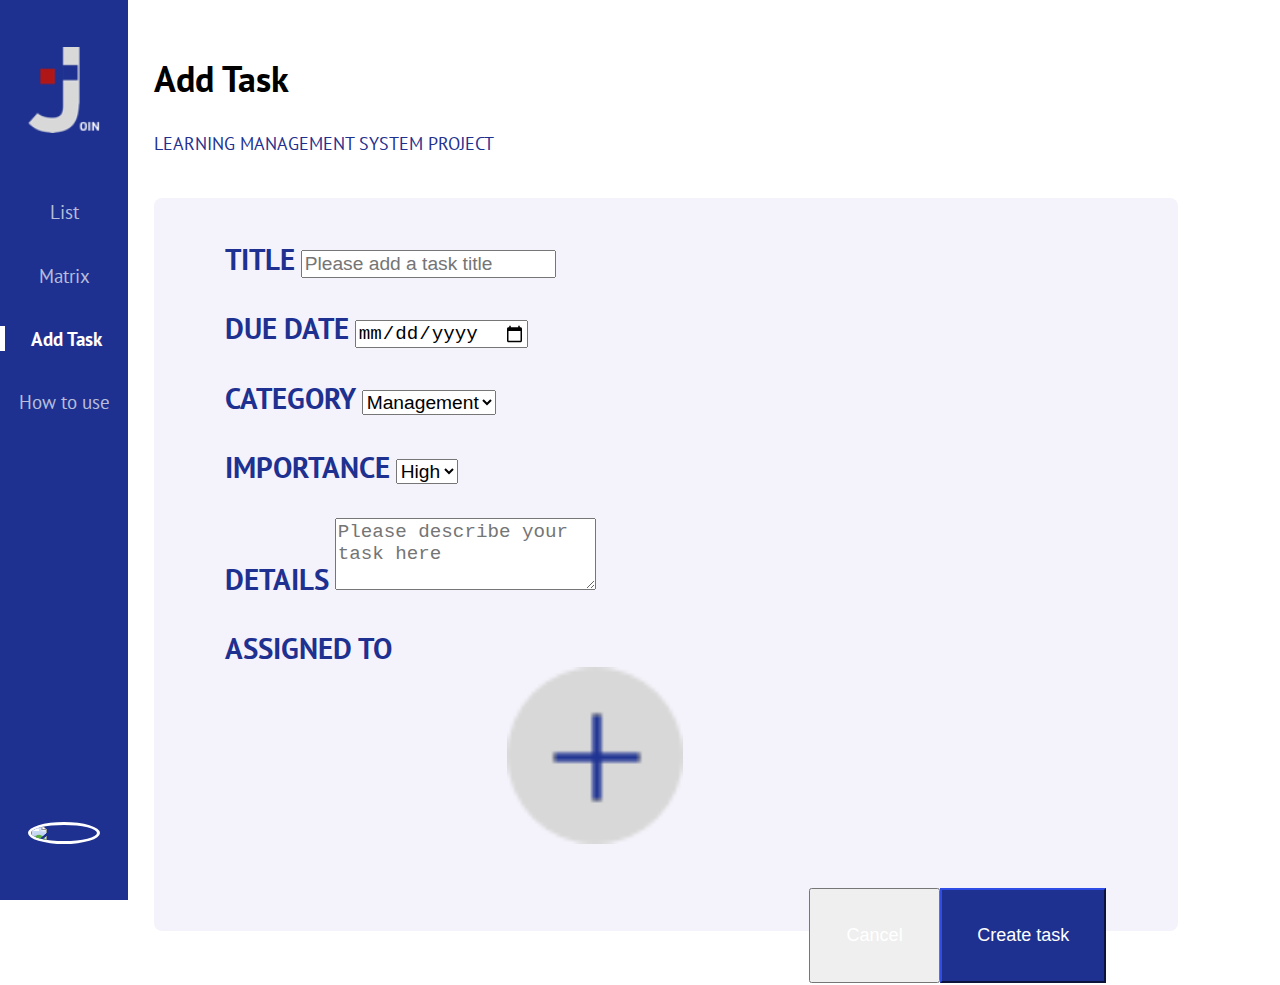
==== add-task.html @ 43fe86b1 "Auto-scroll to matrix-boxes (portrait-view) and sign-out-button for overlay-menu" ====
<!DOCTYPE html>
<html lang="en">

<head>
    <meta charset="UTF-8">
    <meta name="viewport" content="width=device-width, initial-scale=1.0">
    <title>JOIN - Add task</title>
    <link rel="icon" href="img/logo.png">
    <link rel="stylesheet" href="https://stackpath.bootstrapcdn.com/bootstrap/4.5.0/css/bootstrap.min.css"
        integrity="sha384-9aIt2nRpC12Uk9gS9baDl411NQApFmC26EwAOH8WgZl5MYYxFfc+NcPb1dKGj7Sk" crossorigin="anonymous">
    <link rel="stylesheet" href="style.css">
    <link href="https://fonts.googleapis.com/css2?family=PT+Sans&display=swap" rel="stylesheet">
    <script src="script.js"></script>
</head>

<body onload="loadAllTasks()">
    <div class="side-bar">
        <img src="img/logo.png">
        <div class="align-center menu-desktop">
            <a href="index.html">
                <p>List</p>
            </a>
            <a href="matrix.html">
                <p>Matrix</p>
            </a>
            <p class="page-selected">Add Task</p>
            <a href="help.html">
                <p>How to use</p>
            </a>
        </div>
        <div class="mobile-pics">
            <img class="menu-mobile" src="./img/3bars.png" onclick="showMenu()">
            <img src="img/profile1.jpg" class="profile-pic">
        </div>
    </div>

    <div id="menu-overlay" class="menu-overlay">
        <a href="index.html">
            <p>List</p>
        </a>
        <a href="matrix.html">
            <p>Matrix</p>
        </a>
        <p class="page-selected">Add Task</p>
        <a href="help.html">
            <p>How to use</p>
        </a>
        <button onclick="closeMenu()" class="btn btn-secondary menu-close-btn">Close</button>
        <div class="current-user">
            <h4>Your account</h4>
            <div class="user-details">
                <p>Darrin S. Jones <br>
                    <a>darrin@gmail.com</a>
                </p>
                <img src="img/profile1.jpg" class="profile-pic">
            </div>
            <p class="sign-out-btn">Sign out</p>
        </div>
    </div>
    <div class="menu-backdrop d-none" id="menu-backdrop"></div>

    <div class="main-box">
        <h2>Add Task</h2>
        <p class="subheading">Learning Management System Project</p>

        <form>
            <div class="form-row">
                <div class="form-group col-md-6 custom-padding">
                    <label>Title</label>
                    <input type="text" placeholder="Please add a task title" class="form-control" id="task-title">
                </div>
                <div class="form-group col-md-6 custom-padding">
                    <label>Due Date</label>
                    <input type="date" class="form-control" id="task-due-date">
                </div>
            </div>

            <div class="form-row">
                <div class="form-group col-md-6 custom-padding">
                    <label>Category</label>
                    <select id="task-category" class="form-control">
                        <option selected>Management</option>
                        <option>Marketing</option>
                        <option>Product</option>
                        <option>Sales</option>
                    </select>
                </div>
                <div class="form-group col-md-6 custom-padding">
                    <label>Importance</label>
                    <select id="task-importance" class="form-control">
                        <option selected>High</option>
                        <!--    <option>Medium</option>   -->
                        <option>Low</option>
                    </select>
                </div>
            </div>
            <div class="form-row">
                <div class="form-group col-md-6 custom-padding">
                    <label>Details</label>
                    <textarea class="form-control" rows="3" placeholder="Please describe your task here"
                        id="task-details" required></textarea>
                </div>
                <div class="form-group col-md-6 custom-padding">
                    <label>Assigned to</label>

                    <div class="form-group col-md-6 assigned-people-box" id='people-assigned'>
                        <img onclick='selectPerson(this.id)' class="assigned-pic" src="img/profile1.jpg" id='1'>
                        <img onclick='showMorePeople()' id='plus-btn' class="plus" src="img/icon plus.png">
                    </div>
                    <div class="btn-row">
                        <button type="button" onclick="addTask()" class="btn btn-primary">Create task</button>
                        <button type="reset" class="btn">Cancel</button>
                    </div>
                </div>
            </div>
        </form>
    </div>
</body>

</html>
---- style.css ----
/* Style for all sites */
* {
    box-sizing: border-box;
}
body {
    margin:0;
    font-family: 'PT Sans', sans-serif;
    display: flex;
    height: 100vH;

}
a:hover, a, a:active{
    text-decoration: none;
    color: rgba(255, 255, 255, 0.685);
}
h2 {
    font-weight: bold;
}
label {
    color: #1E3190;
    font-weight: bolder;
    font-size: larger;
    text-transform: uppercase;
}
.side-bar {
    width: 10vw;
    height: 100%;
    position: fixed;
    background-color: #1E3190;
    font-size: 1.5vw;
    display: grid;
    grid-template-rows: 20% 65% 15%;
    overflow-x: hidden;
}
.align-center {
    display: flex;
    flex-direction: column;
    align-items: center;
}
.menu-desktop {
    display: flex;
}
.menu-mobile {
    display: none;
    filter: invert(1);
}

.menu-overlay {
    display: none;
    position: fixed;
    right: 0;
    top: 0;
    z-index: 20;
    flex-direction: column;
    background: #1E3190;
    width: 250px;
    height: 100vh;
    padding-left: 8px;
    padding-top: 10vh;
    border-left: 1px solid white;
    border-radius: 8px 0 0 8px;
    text-align: left;
    transform: translateX(250px);
    transition: all 225ms ease-in-out;
}
.menu-overlay a {
    padding-left: 21px;
}
.menu-close-btn {
    position: absolute;
    right: 16px;
    top: 16px;
}
.menu-backdrop {
    width: 100vw;
    height: 100vh;
    z-index: 9;
    background-color: black;
    opacity: 0.2;
    transition: all 225ms ease-in-out;
    position: fixed;
}
.mobile-pics {
    display: flex;
}
.side-bar img {
    margin: auto;
    width: 8vh;
} 
.profile-pic {
    width: 10vh;	
    object-fit: cover;	
    border-radius: 50%;	
    border: white solid;
}
.page-selected {
    text-align: center;
    font-weight: bold;
    color: white;
    width:100%;
    border-left: 5px white solid;
}
.subheading {
    color: #1E3190;
    font-size: large;
    text-transform: uppercase;
}
.main-box {
    padding: 2%;
    font-size: x-large;
    width: 88vw;
    position: absolute;
    height: 100%;
    right: 0;
    left: 10vw;
}
.btn-primary {
    background-color: #1E3190;
    border-color: #1E3190;
}
.custom-padding {
    padding-right: 3% !important;
    padding-left: 3% !important;
} 

/* Style for Add-Task site */
.form-control {
    font-size: 1.2rem;
}
.form-control:hover {
    cursor: pointer;
}
.form-group {
    margin-bottom: 2rem;
}
form {
    background-color: #F4F3FB;
    height: auto;
    width: 80vW;
    border-radius: 8px;
    margin-top: 4%;
    padding: 4%;
}
.assigned-pic {
    width: 30%;
    object-fit: contain;
    border-radius: 100%;
    margin-right: 2%;
    margin-bottom: 5%;
    transition: all 125ms ease-out;
    opacity: 0.5;
}
.assigned-people-box {
    display: flex;
}
.assigned-pic:hover {
    transform: scale(1.1);
    opacity: 1;
    cursor: pointer;
}
.plus {
    width: 20%;
    object-fit: contain;
    transition: all 125ms ease-out;
}
.plus:hover {
    transform: scale(1.1);
    cursor: pointer;
}

.btn-row {
    display: block;
    justify-content: right;
    margin-top: 5%;
}
.btn-row button {
    float: right;
    font-size: large;
}

/* Style for the Matrix Site */
.matrix-do,.matrix-schedule,.matrix-delegate,.matrix-eliminate {
    display: none;
}
.matrix-main-box {
    position: absolute;
    left: 10vw;
    padding: 15px;
    width: 88vw;
    height: 100%;
    display: grid;	
    grid-template-columns: 10% 40% 40% auto;	
    grid-template-rows: 5% 40% 40% auto;	
    grid-template-areas: "urgency urgency urgency urgency"	
                        "importance main main main"	
                        'importance main main main'	
                        'importance main main main';	
}	
    /* Importance, urgency and low letter styles */	
h4 {	
    font-size: 4vh;
    color: grey;	
    font-weight: lighter;	
    margin: 0.5em;
}	
.urgency-arrow.urgency-arrow-portrait,.importance-arrow.importance-arrow-portrait {
    display: none;
}
.urgency-arrow {	
    grid-area: urgency;	
    display: flex;	
    justify-content: space-between;	
    align-items: center;	
}	
.importance-arrow {	
    grid-area: importance;	
    height: 100%;
    display: flex;
    flex-direction: column;	
    justify-content: space-between;	
    align-items: center;	
}	
.importance-arrow h4:nth-child(3) {	
    writing-mode: vertical-rl;	
    transform: rotate(180deg);
}	
    /* Horizontal and vertical lines and arrows */	
.line-horizontal {	
    width: 80%;	
    border: #4c5aa7 0.3em solid;		
    transition: all 125ms ease-in-out;
}	
.line-horizontal:hover, .line-vertical:hover {
    cursor: pointer;
    border: #D8D8D8 0.3em solid;
}
.line-vertical {	
    height: 80%;	
    border: #4c5aa7 0.3em solid;
    transition: all 125ms ease-in-out;		
}	
.arrow {	
    border-left: transparent 1.5em solid;	
    border-top: transparent 1.5em solid;	
    border-right: #4c5aa7 1.5em solid;	
    border-bottom: transparent 1.5em solid;	
    transition: all 125ms ease-in-out;
}	
    /* Content inside the matrix */	
h3 {	
    font-size: 4vh;	
    position: sticky;
    top: 0;
    border: 1%;	
}	
.matrix-box {	
    text-align: center;	
    grid-area: main;
    overflow: auto;
    height: 100%;	
    display: grid;
    grid-template-columns: 1fr 1fr;	
    grid-template-areas: "one two"	
                        "three four"; 
}	
.blue-box {	
    height: 37vh;
    min-height: 30vh;
    width: 100%;	
    background-color: #F4F3FB;	
    overflow-y: auto;
    border-radius: 10px;
    border: 4px solid #F4F3FB;
    display: flex;
    flex-direction: column;
    align-items: center;
}	
.do-box, .schedule-box, .delegate-box, .eliminate-box {
    width: auto;
    margin-top: 10px;
    display: flex;
    flex-direction: column;
    align-items: center;
    height: fit-content;
}
.do-box {	
    margin-right: 5%;	
    grid-area: one;	
}	
.schedule-box {	
    margin-left: 5%;	
    grid-area: two;	
}	
.delegate-box {	
    margin-right: 5%;	
    grid-area: three;	
}	
.eliminate-box {	
    margin-left: 5%;	
    grid-area: four;	
}
.task-box {
    background-color: white;
    width: 90%;
    border-radius: 3%;
    display: grid;	
    grid-template-columns: 47.5% 40% 7,5%;	
    grid-template-rows: 7.5% 10% 25% 15% 35%;	
    grid-template-areas: 'date importance importance'	
                        'title title edit-title'	
                        'description description edit-description'	
                        'category category delete'
                        'assignees assignees assignees';
    margin: 5px;
    padding: 10px 5px 5px 5px;
    gap: 5px;
    box-shadow: 2px 2px grey;
}
.task-box:hover {
    transform: scale(1.01);
}
.task-date {
    justify-self: left;
    grid-area: date;
    font-size: small;
    color: grey;  
}
.delete-task {
    grid-area: delete;
    display: flex;
    justify-content: flex-end;
    width: 100%;
    margin: 2px;
}
.edit-title {
    grid-area: edit-title;
    justify-self: right;
    align-self: center;
    font-size: small;
    color: lightgray;
}
.edit-description {
    grid-area: edit-description;
    justify-self: right;
    align-self: center;
    font-size: small;
    color: lightgray;
}
.task-title {
    justify-self: left;
    grid-area: title;
    font-weight: bold;
    font-size: medium;
}
.task-description {
    grid-area: description;
    color: grey;
    justify-self: left;
    text-align: left;
    word-break: break-all;
}
div.task-category {
    grid-area: category;
    justify-self: left;
    align-self: center;
    font-size: small;
    background-color: #5279FC;
    color: white;
    font-size: small;
    border-radius: 8%;
    bottom: 0px;
    left: 10px;
    width: 10em;
    height: fit-content;
    margin: 5px;
    padding: 3px;
}

.task-importance {
    grid-area: importance;
    display: flex;
    justify-content: flex-end;
    align-items: center;
    font-size: small;
    margin-top: 5px;
}

.importance-icon img {
    width: 1.5em !important;
    height:1.5em !important;
    margin-right: 5px;
}
div.task-category:hover {
    cursor: pointer;
}
.task-box-bottom-pictures img {
    width: 6vh;
    height: 6vh;
    min-width: 50px;
    min-height: 50px;
    border-radius: 50%;
    margin:2px;
}
.task-box-bottom-pictures {
    grid-area: assignees;
    display: flex;
    justify-content: left;
    overflow: auto;
    align-items: center;
}
.selected-task {
    border: 4px solid green;
}

/* Styles for task-list (index.html) */
.empty-task-list {
    position: absolute;
    top: 30vh;
    left: 20vw;
    font-size: larger;
    width: 35vw;
    display: flex;
    flex-direction: column;
    align-items: center;
    text-align: center;
    background: #F4F3FB;
    padding: 1% 3% 3% 3%;
    border-radius: 50%;
    z-index: 5;
}
.empty-task-list a, button {
    font-size: x-large;
    color: white;
    padding: 4%;
    width: fit-content;
}
.empty-task-list img {
    justify-self: center;
    width: 8vw;
}
.list-box {
    width: 100%;	
    height: 100%;
    display: grid;	
    grid-template-columns: 25% 20% 55%;
    grid-template-rows: 5%;   
    grid-auto-rows: min-content; 
    grid-template-areas: "label label label"
                        "task task task";
    align-items: center;
    row-gap: 1.5%;
    padding: 0.5em; 
}
.list-box label {
    text-transform: uppercase;
}

    /* Style for row in task-list */
.task-listed {
    grid-area: task;
    display: grid;
    grid-template-columns: 1.5% 23.5% 20% 50% 5%;
    grid-row: auto;
    background-color: #F4F3FB;
    border-radius: 8px;
    height: 100%;
    transition: all 125ms ease-in-out;
} 
.task-listed:hover {
    transform: scale(1.005);
}
.task-listed p {
    margin: unset;
    display: flex;
    align-items: center;
}
.assignee-section {
    display: flex;
    align-items: center;
    padding: 2% 0;
}
.assignee-pic-section {
    display: flex;
    flex-direction: column;
    align-items: center;
    /* max-width: 50%; */
}
.assignee-pic-section img {
    width: 75%;
    object-fit: contain;
    border-radius: 50%;
    margin-right: 1em;
    padding: 6% 0;
}
.contact-data-section {
    min-width: 75%;
    padding-left: 3%;
    display: flex;
    flex-direction: column;
}
.contact-data {
    padding: 3% 0;
}
    /* color indicating task-category; default is Marketing (orange) */
.category-marker {
    width: 0.3em;
    background-color: #FFB071;
    border-radius: 8px 0 0 8px;
}
.ctg-product {
    background-color: #E271FF;
}
.ctg-sales {
    background-color: #58AF69;
}
.ctg-mgmt {
    background-color: #e83e8c;
}
.email {
    color: #5279FC;
    cursor: pointer;
    transition: all 125ms ease-in-out;
}
.email:hover {
    text-decoration: underline;
}
p.task-category, label.task-category {
        display: flex;
        justify-content: center; 
}
.details {
    word-break: break-word;
    padding: 2% 2%;
    cursor: pointer;
}
button.close {
    margin: 0 auto;
}

/* Easy access classes */

.d-none {
    display: none !important;
}
.align-center label {
    text-align: center;
}

.selected-person-pic {
    border: 2px #28a745 solid;
    opacity: 1;
}

.category-1 {
    border-left: #FFB071 5px solid;
}
.category-2 {
    border-left: #E271FF 5px solid;
}
.category-3 {
    border-left:  #58AF69 5px solid;
}
.category-4 {
    border-left:   #e83e8c 5px solid;
}
   
/* For Smartphones (landscape view, less than 820px) */
@media (max-width: 830px) {
       
    html, body {
        flex-direction: column;
        overflow-x: hidden;
        position: relative;
    }
   
    form {
        width: 92vw;
        height: unset;
        margin-top: 24px;
        margin-bottom: 24px;
    }

    .side-bar {
        position: absolute;
        display: flex;
        align-items: center;
        justify-content: space-between;
        height: 80px;
        width: 100%;
        z-index: 1;
    }
    .mobile-pics {
        margin-right: 12px;
    }
    .menu-desktop {
        display: none;
    }
    .menu-mobile {
        display: flex;
        width: 50px;
        margin-right: 12px !important;
        cursor: pointer;
    }
    .menu-overlay {
        display: flex;
    }
    
    .show-menu-overlay {
        transform: translateX(0);
    }
    .current-user {
        margin: 8px;
        margin-bottom: unset;
        position: absolute;
        bottom: 2vh;
        width: 90%;
        font-size: large;
    }
    .current-user h4 {
        margin: 0 !important;
    }
    .user-details {
        display: flex;
        color: white;
        font-size: small;
        justify-content: space-between;
        align-items: center;
        text-align: left;
        margin-left: 12px;
    }
    
    .user-details a {
        padding-left: 0 !important;
        text-decoration: underline;
        font-weight: lighter;
        cursor: pointer;
        color: rgba(255, 255, 255, 0.685);
    }

    .sign-out-btn {
        color: gray;
        text-decoration: underline;
        cursor: pointer;
        margin-left: 12px;
    }

    .page-selected {
        text-align: left;
        padding-left: 16px;
    }

    .side-bar img {
        margin: 1%;
        object-fit: contain;
        height: 5em;
        width: 5em;
    }    
    .profile-pic {
        width: 64px;
    }
    .main-box {
        left: 2vw;
        width: unset;
    }
    .main-box h2 {
        z-index: 2;
        position: absolute;
        margin: 20px auto 20px 80px;
        color: white;
        font-size: x-large;
    }
    .subheading {
        position: relative;
        margin: 70px auto 10px auto;
        text-align: center;
        margin-top: 85px;
    }
    .assigned-people-box {
        display: block;
    }
    
    .plus {
        margin-bottom: 12px;
        margin-left: 6px;
    }

    /* Matrix specific adaptation */
   
    .matrix-main-box {
        margin: 0;
        padding-top: 1.2em;
        position: absolute;
        top:90px;
        left: 0;
        width: 100%;
        display: grid;
        grid-template-columns: 5% 40% 40% auto;	
        grid-template-rows: 2.5% 40% 40% auto;	
        grid-template-areas: "urgency urgency urgency urgency"	
                            "importance main main main"	
                            'importance main main main'	
                            'importance main main main';
        z-index: 2;
    }
    .blue-box {	
        height: 80vh;
    }
    h3 {
        width: 5em;
        background-color: rgb(255, 255, 255);
        box-shadow: 2px 2px grey;
        margin: 1em;
    }


    /* index.html specific adaption */
    .list-box label {
        text-align: center;
    }
    .empty-task-list {        
        width: 40vw;
        height: 52vh;
        left: 21.5vw;
        padding: 8px;
        position: absolute;
        top: 44vh;
    }   
    .empty-task-list img {
        width: 8vw;
    }
    .empty-task-list a, .empty-task-list p {
        font-size: medium;
       /* margin-bottom: 8px; */    }
    
    
    .list-box {
        width: 100%;	
        height: 100%;
        display: grid;	
        grid-template-columns: 31.5% 15% 40% auto;
        grid-auto-rows: min-content; 
        grid-template-areas: "task task task task";
        align-items: center;

    }
    .list-box label {
        font-size: medium;
        margin: 2%;
    }
    .task-listed {
        grid-template-columns: 1.5% 28.5% 20% 42% 8%;
        grid-template-areas:    "marker assignee category details delete"
                                "marker assignee category details delete"
                                "marker assignee category details delete"
                                "marker assignee category details delete";
        max-height: 200px;
        grid-template-rows: 42px 1fr;
     
    }
    p.task-category {
        justify-content: center;
        grid-area: category;
        font-weight: bold;
        align-items: center;
        padding-left: 5%;
        font-size: large;
    }
    p.details {
        grid-area: details;
        align-items: center;
        padding-left: 5%;
        font-size: medium;
        overflow: auto;
    }
    .category-marker {
        grid-area: marker;
    }
    .assignee-section {
        grid-area: assignee;
        align-items: flex-start; 
        padding: 4% 2%;
        overflow: auto;
    }
    .assignee-pic-section {
        flex-direction: column;
    }
    .assignee-pic-section img {
        width: 3em;
        padding: 2%;
        margin-right: 1%;
    }
    .assigned-pic {
        transform: scale(1);
        height: 4em;
        width: 4em;
    }
    .contact-data  {
        font-size: medium;
    }
    button.close {
        grid-area: delete;
        margin: unset;
    }
}

/* Mobile portrait width <= 420px */
@media (max-width: 420px) {
    body {
        width: 100%;
        height: 100vh;
        display: flex;
        flex-direction: column;
    }
    .side-bar {
        position: fixed;
    }
    .side-bar img {
        width: 56px;
        height: 56px;
        margin: 2em;
    }
    .menu-mobile {
        right: 12em;
    }
    .main-box h2 {
        margin-left: 18vw;
    }


    /* Task List/index.html specific adaptation */
    
    .empty-task-list {
        width: 85vw;
        height: auto;
        left: 7.5vw !important;
        top: 30vh;
        padding: 16px 12px 24px 12px
    }   
    .empty-task-list img {
        width: 25vw;
    }
    .empty-task-list a {
        font-size: large;
        margin-bottom: 8px;
    }
    
    
    .list-box label {
        text-align: left;
    }
    label.task-category {
        display: none;
    }
    p.task-category {
        justify-content: left;
        margin-top: 0.5em;
    }
    .list-box {
        margin: 0;
        padding: 0;
        width: 100%;	
        height: 100%;
        display: grid;	
        grid-template-columns: 41.5% auto;
        grid-auto-rows: min-content; 
        grid-template-areas: "task task";
        align-items: center;

    }
    .task-listed {
        margin-bottom: 0.2em;
        max-height: 10em;
        height: auto;
        /* display: flex; */
        display: grid;
        grid-template-columns: 1.5% 40% auto 10%;
        grid-template-areas:   "marker  assignee category delete"
                                "marker assignee  details details"
                                "marker assignee details details";
    }
    .assignee-section {
        grid-area: assignee;
        flex-direction: row;
        align-items: flex-start; 
        padding: 4% 2%;
        overflow: auto;
    }
    .assignee-pic-section {
        flex-direction: column;
    }
    .assignee-pic-section img {
        width: 3em !important;
        padding: 2%;
        margin-right: 1%;
    }
    .assigned-pic {
        transform: scale(1);
        height: 3em;
        width: 3em;
    }
    .contact-data {
        width: fit-content;
    }
    .close {
        grid-area: delete;
        align-self: center;
        margin: 2em;
    }
    p.details {
        justify-content: start;
        align-items: center;
    }
    

    /* Matrix specific adaptation */
    .matrix-main-box {
        position: relative;
        width:100%;
        display: flex;
        flex-direction: column;
        padding: 0;
        margin-top: 16vh;
    }
    h4 {	
        font-size: 0.7em;
        color: grey;	
        font-weight: lighter;	
        margin-top: 0.5em;
        margin-bottom: 0.5em;	
    }
    .portrait-matrix-map {
        position: fixed;
        top: 90px;
        z-index: 3;
        background-color: rgb(255, 255, 255);
        width: 100%;
        height: 15vh;
        display: grid;
        margin: 0;
        padding-top: 0.5em;
        padding-left: 1.5em;
        padding-right: 1em;
        grid-template-columns: 10% 45% 45%;	
        grid-template-rows: 15% 44% 44%;	
        grid-template-areas:"urgency urgency urgency" 
                            "importance do-btn schedule-btn"	
                            "importance delegate-btn eliminate-btn";
    }
    .urgency-arrow.desktop, .importance-arrow.desktop {
        display: none;
    }
    .urgency-arrow-portrait {	
        grid-area: urgency;	
        display: flex !important;	
        justify-content: space-between;	
        align-items: center;	
    }	
    .importance-arrow-portrait {	
        grid-area: importance;	
        display: flex !important;
        flex-direction: column;	
        justify-content: space-between;	
        align-items: center;	
    }
    .importance-arrow-portrait h4:nth-child(3) {	
        writing-mode: horizontal-tb;	
        transform: rotate(0deg);
    }
    .line-vertical {	
        height: 80%;	
        border: #4c5aa7 0.3em solid;
        transition: all 225ms ease-in-out;		
    }	
    .arrow {
        cursor: pointer;
        border: #D8D8D8 0.3em solid;	
        border-left: transparent 1em solid;	
        border-top: transparent 1em solid;	
        border-right: #4c5aa7 1em solid;	
        border-bottom: transparent 1em solid;	
        transition: all 225ms ease-in-out;
    }	
    .matrix-do {
        grid-area: do-btn;
        display: flex;
    }
    .matrix-schedule {
        grid-area: schedule-btn;
        display: flex;
    }
    .matrix-delegate {
        grid-area: delegate-btn;
        display: flex;
    }
    .matrix-eliminate {
        grid-area: eliminate-btn;
        display: flex;
    }
    .matrix-do,.matrix-schedule,.matrix-delegate,.matrix-eliminate {
        background-color: #4c5aa7;
        box-shadow: 2px 2px black solid;
        margin: 0.5em;
        height: fit-content;
        justify-content: center;
        align-items: center;
        border-radius: 12%;
    }
    .blue-box {
        height: auto;
    }
    .matrix-box {
        position: relative;
        width: 100%;
        display: grid;
        grid-template-columns: 100%;
        grid-template-rows: auto;
        grid-template-areas: "one"
                            "two"	
                            "three"
                            "four"; 
    }
    .do-box,.schedule-box,.delegate-box,.eliminate-box {
        background-color: rgb(255, 255, 255);
        margin: 0;
        padding: 0.5em;
        scroll-margin-top: 10em;
    }
    .do-box {
        scroll-margin-top: 20em !important;
    }
    h3 {
        height: auto;
        margin: 0;
        width: 5em;
        background-color: rgb(255, 255, 255);
        box-shadow: 2px 2px grey;
    }
}
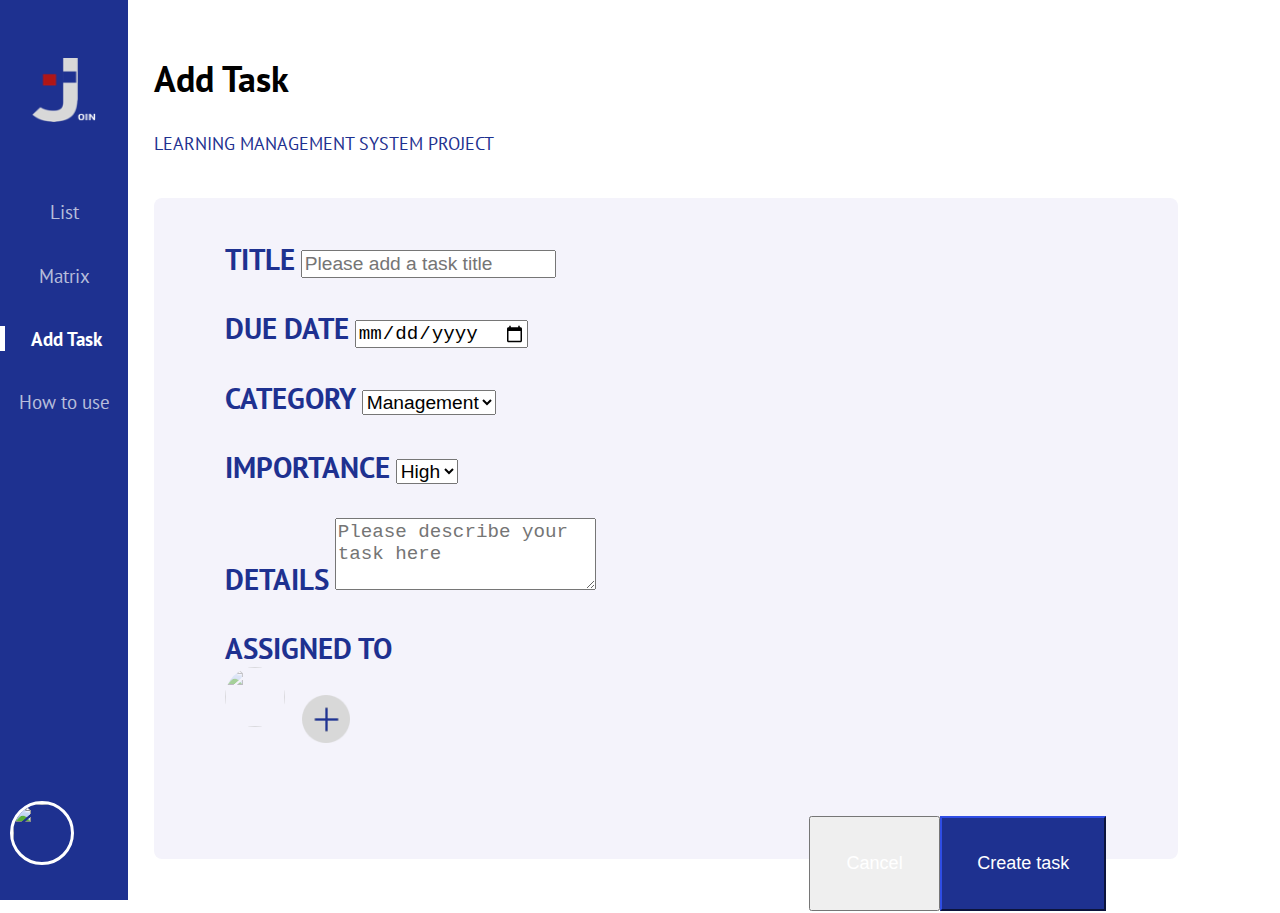
==== commit 4355dd45: "Backdrop, and responsive style improvements" ====
--- a/add-task.html
+++ b/add-task.html
@@ -30,7 +30,7 @@
         </div>
         <div class="mobile-pics">
             <img class="menu-mobile" src="./img/3bars.png" onclick="showMenu()">
-            <img src="img/profile1.jpg" class="profile-pic">
+            <img src="img/profile1.jpg" class="profile-pic sidebar">
         </div>
     </div>
 
@@ -57,7 +57,7 @@
             <p class="sign-out-btn">Sign out</p>
         </div>
     </div>
-    <div class="menu-backdrop d-none" id="menu-backdrop"></div>
+    <div class="menu-backdrop d-none" id="menu-backdrop" onclick="closeMenu()"></div>
 
     <div class="main-box">
         <h2>Add Task</h2>
--- a/style.css
+++ b/style.css
@@ -83,16 +83,18 @@
 .mobile-pics {
     display: flex;
 }
-.side-bar img {
-    margin: auto;
-    width: 8vh;
-} 
 .profile-pic {
-    width: 10vh;	
-    object-fit: cover;	
     border-radius: 50%;	
     border: white solid;
 }
+.side-bar img {
+    margin: 10px 10px;
+    justify-self: center !important;
+    align-self: center !important;
+    width: 4rem;
+    height: 4rem;
+} 
+
 .page-selected {
     text-align: center;
     font-weight: bold;
@@ -141,9 +143,12 @@
     margin-top: 4%;
     padding: 4%;
 }
+.col-md-6 {
+    max-width: none;
+}
 .assigned-pic {
-    width: 30%;
-    object-fit: contain;
+    width: 2.5em;
+    height: 2.5em;
     border-radius: 100%;
     margin-right: 2%;
     margin-bottom: 5%;
@@ -152,6 +157,7 @@
 }
 .assigned-people-box {
     display: flex;
+    flex-wrap: wrap;
 }
 .assigned-pic:hover {
     transform: scale(1.1);
@@ -159,7 +165,7 @@
     cursor: pointer;
 }
 .plus {
-    width: 20%;
+    width: 2em;
     object-fit: contain;
     transition: all 125ms ease-out;
 }
@@ -203,7 +209,7 @@
     font-weight: lighter;	
     margin: 0.5em;
 }	
-.urgency-arrow.urgency-arrow-portrait,.importance-arrow.importance-arrow-portrait {
+.urgency-arrow.portrait,.importance-arrow.portrait {
     display: none;
 }
 .urgency-arrow {	
@@ -220,38 +226,63 @@
     justify-content: space-between;	
     align-items: center;	
 }	
-.importance-arrow h4:nth-child(3) {	
+.importance-arrow h4:nth-child(2) {	
     writing-mode: vertical-rl;	
     transform: rotate(180deg);
 }	
     /* Horizontal and vertical lines and arrows */	
-.line-horizontal {	
-    width: 80%;	
-    border: #4c5aa7 0.3em solid;		
-    transition: all 125ms ease-in-out;
-}	
-.line-horizontal:hover, .line-vertical:hover {
-    cursor: pointer;
+.arrow-horizontal {
+    display: flex;
+    width: 100%;
+    margin: 0;
+}
+.arrow-vertical {
+    display: flex;
+    flex-direction: column;
+    margin: 0;
+    height: 100%;
+}
+.horizontal-arrow-line {	
+    width: 100%;
+    height: 1%;
+    margin: auto;
+    border: #4c5aa7 0.3em solid;
+}	
+.horizontal-arrow-line.left {
+    order: 2;
+}
+.arrow-end.left {
+    order: 1;
+}
+.vertical-arrow-line.top {
+    order: 2;
+}
+.arrow-end.up {
+    order: 1;
+}
+.vertical-arrow-line {	
+    height: 80%;
+    width: 1%;
+    margin: auto;
+    border: #4c5aa7 0.3em solid;
+}
+.arrow-line-highlight{
     border: #D8D8D8 0.3em solid;
-}
-.line-vertical {	
-    height: 80%;	
-    border: #4c5aa7 0.3em solid;
-    transition: all 125ms ease-in-out;		
-}	
-.arrow {	
-    border-left: transparent 1.5em solid;	
-    border-top: transparent 1.5em solid;	
-    border-right: #4c5aa7 1.5em solid;	
-    border-bottom: transparent 1.5em solid;	
-    transition: all 125ms ease-in-out;
-}	
+
+}
+.arrow-end {	
+    border: transparent 1em solid;	
+    border-right: #4c5aa7 2em solid;	
+}
+.arrow-end-highlight{
+    border-right: #D8D8D8 2em solid;	
+}
+
     /* Content inside the matrix */	
 h3 {	
     font-size: 4vh;	
     position: sticky;
-    top: 0;
-    border: 1%;	
+    top: 10px;
 }	
 .matrix-box {	
     text-align: center;	
@@ -477,29 +508,27 @@
 .assignee-section {
     display: flex;
     align-items: center;
-    padding: 2% 0;
 }
 .assignee-pic-section {
     display: flex;
+    margin: 2px 10px 0 2px;
     flex-direction: column;
-    align-items: center;
     /* max-width: 50%; */
 }
 .assignee-pic-section img {
-    width: 75%;
-    object-fit: contain;
+    display: flex;
+    justify-content: center;
+    align-content: center;
+    width: 3rem;
+    height: 3rem;
+    margin: 2px 0 0 0;
     border-radius: 50%;
-    margin-right: 1em;
-    padding: 6% 0;
 }
 .contact-data-section {
-    min-width: 75%;
-    padding-left: 3%;
-    display: flex;
+    display: flex;
+    height: 3.35rem;
+    margin: 4px 0 0 0;
     flex-direction: column;
-}
-.contact-data {
-    padding: 3% 0;
 }
     /* color indicating task-category; default is Marketing (orange) */
 .category-marker {
@@ -572,25 +601,23 @@
         overflow-x: hidden;
         position: relative;
     }
-   
+   .profile-pic.sidebar {
+       display: none;
+   }
     form {
         width: 92vw;
         height: unset;
         margin-top: 24px;
         margin-bottom: 24px;
     }
-
     .side-bar {
         position: absolute;
         display: flex;
         align-items: center;
         justify-content: space-between;
-        height: 80px;
+        height: 25%;
         width: 100%;
-        z-index: 1;
-    }
-    .mobile-pics {
-        margin-right: 12px;
+        z-index: 9;
     }
     .menu-desktop {
         display: none;
@@ -647,14 +674,7 @@
     .page-selected {
         text-align: left;
         padding-left: 16px;
-    }
-
-    .side-bar img {
-        margin: 1%;
-        object-fit: contain;
-        height: 5em;
-        width: 5em;
-    }    
+    }   
     .profile-pic {
         width: 64px;
     }
@@ -675,10 +695,6 @@
         text-align: center;
         margin-top: 85px;
     }
-    .assigned-people-box {
-        display: block;
-    }
-    
     .plus {
         margin-bottom: 12px;
         margin-left: 6px;
@@ -784,16 +800,6 @@
     .assignee-pic-section {
         flex-direction: column;
     }
-    .assignee-pic-section img {
-        width: 3em;
-        padding: 2%;
-        margin-right: 1%;
-    }
-    .assigned-pic {
-        transform: scale(1);
-        height: 4em;
-        width: 4em;
-    }
     .contact-data  {
         font-size: medium;
     }
@@ -805,6 +811,9 @@
 
 /* Mobile portrait width <= 420px */
 @media (max-width: 420px) {
+    .profile-pic.sidebar {
+        display: none;
+    }
     body {
         width: 100%;
         height: 100vh;
@@ -813,11 +822,10 @@
     }
     .side-bar {
         position: fixed;
+        height: 10%;
     }
     .side-bar img {
-        width: 56px;
-        height: 56px;
-        margin: 2em;
+        transform: scale(0.8);
     }
     .menu-mobile {
         right: 12em;
@@ -825,7 +833,6 @@
     .main-box h2 {
         margin-left: 18vw;
     }
-
 
     /* Task List/index.html specific adaptation */
     
@@ -888,16 +895,6 @@
     .assignee-pic-section {
         flex-direction: column;
     }
-    .assignee-pic-section img {
-        width: 3em !important;
-        padding: 2%;
-        margin-right: 1%;
-    }
-    .assigned-pic {
-        transform: scale(1);
-        height: 3em;
-        width: 3em;
-    }
     .contact-data {
         width: fit-content;
     }
@@ -914,13 +911,12 @@
 
     /* Matrix specific adaptation */
     .matrix-main-box {
-        position: relative;
+        position: fixed;
+        top: 26%;
         width:100%;
         display: flex;
         flex-direction: column;
-        padding: 0;
-        margin-top: 16vh;
-    }
+        }
     h4 {	
         font-size: 0.7em;
         color: grey;	
@@ -930,14 +926,14 @@
     }
     .portrait-matrix-map {
         position: fixed;
-        top: 90px;
+        top: 10vh;
         z-index: 3;
         background-color: rgb(255, 255, 255);
         width: 100%;
-        height: 15vh;
+        height: 20vh;
         display: grid;
         margin: 0;
-        padding-top: 0.5em;
+        padding-top: 1em;
         padding-left: 1.5em;
         padding-right: 1em;
         grid-template-columns: 10% 45% 45%;	
@@ -949,37 +945,31 @@
     .urgency-arrow.desktop, .importance-arrow.desktop {
         display: none;
     }
-    .urgency-arrow-portrait {	
+    .urgency-arrow.portrait {	
         grid-area: urgency;	
         display: flex !important;	
         justify-content: space-between;	
         align-items: center;	
     }	
-    .importance-arrow-portrait {	
+    .importance-arrow.portrait {	
         grid-area: importance;	
         display: flex !important;
         flex-direction: column;	
         justify-content: space-between;	
         align-items: center;	
     }
-    .importance-arrow-portrait h4:nth-child(3) {	
+    .importance-arrow.portrait h4:nth-child(2) {	
         writing-mode: horizontal-tb;	
         transform: rotate(0deg);
     }
-    .line-vertical {	
-        height: 80%;	
-        border: #4c5aa7 0.3em solid;
-        transition: all 225ms ease-in-out;		
-    }	
-    .arrow {
-        cursor: pointer;
-        border: #D8D8D8 0.3em solid;	
-        border-left: transparent 1em solid;	
-        border-top: transparent 1em solid;	
-        border-right: #4c5aa7 1em solid;	
-        border-bottom: transparent 1em solid;	
-        transition: all 225ms ease-in-out;
-    }	
+    .vertical-arrow-line {	
+        border: #4c5aa7 0.2em solid;
+    }
+    .arrow-end {
+        border: transparent 0.7em solid;	
+        border-right: #4c5aa7 0.7em solid;
+    }
+    	
     .matrix-do {
         grid-area: do-btn;
         display: flex;
@@ -1023,10 +1013,6 @@
         background-color: rgb(255, 255, 255);
         margin: 0;
         padding: 0.5em;
-        scroll-margin-top: 10em;
-    }
-    .do-box {
-        scroll-margin-top: 20em !important;
     }
     h3 {
         height: auto;
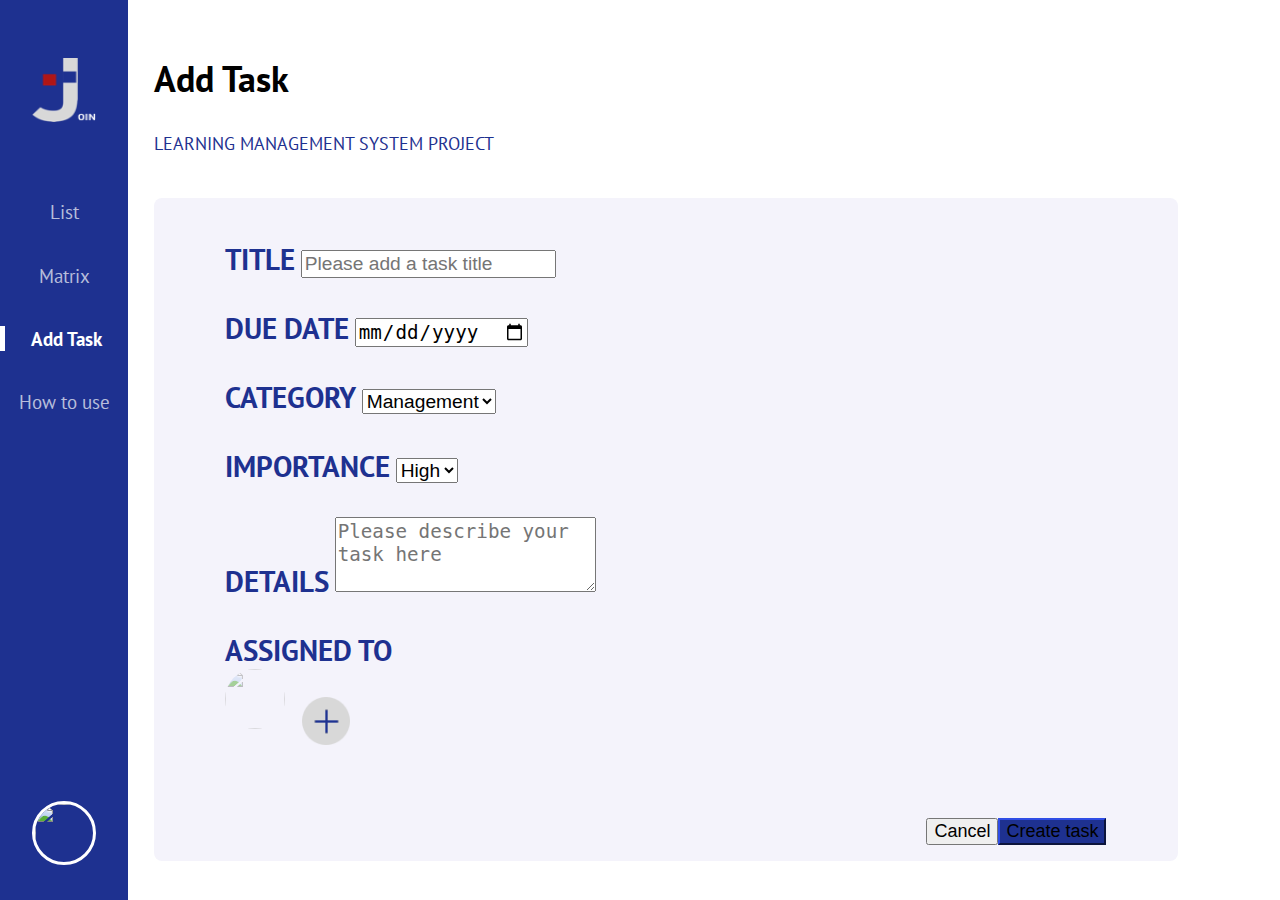
==== commit 4dcc309e: "Splitting CSS code in several files" ====
--- a/add-task.html
+++ b/add-task.html
@@ -8,7 +8,8 @@
     <link rel="icon" href="img/logo.png">
     <link rel="stylesheet" href="https://stackpath.bootstrapcdn.com/bootstrap/4.5.0/css/bootstrap.min.css"
         integrity="sha384-9aIt2nRpC12Uk9gS9baDl411NQApFmC26EwAOH8WgZl5MYYxFfc+NcPb1dKGj7Sk" crossorigin="anonymous">
-    <link rel="stylesheet" href="style.css">
+    <link rel="stylesheet" href="styles/style.css">
+    <link rel="stylesheet" href="styles/add-tasks-style.css">
     <link href="https://fonts.googleapis.com/css2?family=PT+Sans&display=swap" rel="stylesheet">
     <script src="script.js"></script>
 </head>
--- a/styles/style.css
+++ b/styles/style.css
@@ -0,0 +1,286 @@
+ /* Style for all sites */
+* {
+    box-sizing: border-box;
+}
+body {
+    margin:0;
+    font-family: 'PT Sans', sans-serif;
+    display: flex;
+    height: 100vH;
+
+}
+a:hover, a, a:active{
+    text-decoration: none;
+    color: rgba(255, 255, 255, 0.685);
+}
+h2 {
+    font-weight: bold;
+}
+label {
+    color: #1E3190;
+    font-weight: bolder;
+    font-size: larger;
+    text-transform: uppercase;
+}
+.side-bar {
+    width: 10vw;
+    height: 100%;
+    position: fixed;
+    background-color: #1E3190;
+    font-size: 1.5vw;
+    display: grid;
+    grid-template-rows: 20% 65% 15%;
+    overflow-x: hidden;
+}
+.align-center {
+    display: flex;
+    flex-direction: column;
+    align-items: center;
+}
+.menu-desktop {
+    display: flex;
+}
+.menu-mobile {
+    display: none;
+    filter: invert(1);
+}
+
+.menu-overlay {
+    display: none;
+    position: fixed;
+    right: 0;
+    top: 0;
+    z-index: 20;
+    flex-direction: column;
+    background: #1E3190;
+    width: 250px;
+    height: 100vh;
+    padding-left: 8px;
+    padding-top: 10vh;
+    border-left: 1px solid white;
+    border-radius: 8px 0 0 8px;
+    text-align: left;
+    transform: translateX(250px);
+    transition: all 225ms ease-in-out;
+}
+.menu-overlay a {
+    padding-left: 21px;
+}
+.menu-close-btn {
+    position: absolute;
+    right: 16px;
+    top: 16px;
+}
+.menu-backdrop {
+    width: 100vw;
+    height: 100vh;
+    z-index: 9;
+    background-color: black;
+    opacity: 0.2;
+    transition: all 225ms ease-in-out;
+    position: fixed;
+}
+.mobile-pics {
+    display: flex;
+}
+.profile-pic {
+    border-radius: 50%;	
+    border: white solid;
+}
+.side-bar img {
+    margin: auto;
+    justify-self: center !important;
+    align-self: center !important;
+    width: 4rem;
+    height: 4rem;
+} 
+
+.page-selected {
+    text-align: center;
+    font-weight: bold;
+    color: white;
+    width:100%;
+    border-left: 5px white solid;
+}
+.subheading {
+    color: #1E3190;
+    font-size: large;
+    text-transform: uppercase;
+}
+.main-box {
+    padding: 2%;
+    font-size: x-large;
+    width: 88vw;
+    position: absolute;
+    height: 100%;
+    right: 0;
+    left: 10vw;
+}
+.btn-primary {
+    background-color: #1E3190;
+    border-color: #1E3190;
+}
+.custom-padding {
+    padding-right: 3% !important;
+    padding-left: 3% !important;
+} 
+
+/* Easy access classes */
+
+.d-none {
+    display: none !important;
+}
+.align-center label {
+    text-align: center;
+}
+
+.selected-person-pic {
+    border: 2px #28a745 solid;
+    opacity: 1;
+}
+
+.category-1 {
+    border-left: #FFB071 5px solid;
+}
+.category-2 {
+    border-left: #E271FF 5px solid;
+}
+.category-3 {
+    border-left:  #58AF69 5px solid;
+}
+.category-4 {
+    border-left:   #e83e8c 5px solid;
+}
+   
+/* For Smartphones (landscape view, less than 820px) */
+@media (max-width: 830px) {
+       
+    html, body {
+        flex-direction: column;
+        overflow-x: hidden;
+        position: relative;
+    }
+   .profile-pic.sidebar {
+       display: none;
+   }
+    
+    .side-bar {
+        position: absolute;
+        display: flex;
+        align-items: center;
+        justify-content: space-between;
+        height: 25%;
+        width: 100%;
+        z-index: 9;
+    }
+    .side-bar img {
+        margin: 10px 10px;
+    }
+    .menu-desktop {
+        display: none;
+    }
+    .menu-mobile {
+        display: flex;
+        width: 50px;
+        margin-right: 12px !important;
+        cursor: pointer;
+    }
+    .menu-overlay {
+        display: flex;
+    }
+    
+    .show-menu-overlay {
+        transform: translateX(0);
+    }
+    .current-user {
+        margin: 8px;
+        margin-bottom: unset;
+        position: absolute;
+        bottom: 2vh;
+        width: 90%;
+        font-size: large;
+    }
+    .current-user h4 {
+        margin: 0 !important;
+    }
+    .user-details {
+        display: flex;
+        color: white;
+        font-size: small;
+        justify-content: space-between;
+        align-items: center;
+        text-align: left;
+        margin-left: 12px;
+    }
+    
+    .user-details a {
+        padding-left: 0 !important;
+        text-decoration: underline;
+        font-weight: lighter;
+        cursor: pointer;
+        color: rgba(255, 255, 255, 0.685);
+    }
+
+    .sign-out-btn {
+        color: gray;
+        text-decoration: underline;
+        cursor: pointer;
+        margin-left: 12px;
+    }
+
+    .page-selected {
+        text-align: left;
+        padding-left: 16px;
+    }   
+    .profile-pic {
+        width: 64px;
+    }
+    .main-box {
+        left: 2vw;
+        width: unset;
+    }
+    .main-box h2 {
+        z-index: 2;
+        position: absolute;
+        margin: 20px auto 20px 80px;
+        color: white;
+        font-size: x-large;
+    }
+    .subheading {
+        position: relative;
+        margin: 70px auto 10px auto;
+        text-align: center;
+        margin-top: 85px;
+    }
+    .plus {
+        margin-bottom: 12px;
+        margin-left: 6px;
+    }
+}
+
+/* Mobile portrait width <= 420px */
+@media (max-width: 420px) {
+    .profile-pic.sidebar {
+        display: none;
+    }
+    body {
+        width: 100%;
+        height: 100vh;
+        display: flex;
+        flex-direction: column;
+    }
+    .side-bar {
+        position: fixed;
+        height: 10%;
+    }
+    .side-bar img {
+        transform: scale(0.8);
+    }
+    .menu-mobile {
+        right: 12em;
+    }
+    .main-box h2 {
+        margin-left: 18vw;
+    }
+
+}--- a/styles/add-tasks-style.css
+++ b/styles/add-tasks-style.css
@@ -0,0 +1,69 @@
+/* Style for Add-Task site */
+.form-control {
+    font-size: 1.2rem;
+}
+.form-control:hover {
+    cursor: pointer;
+}
+.form-group {
+    margin-bottom: 2rem;
+}
+form {
+    background-color: #F4F3FB;
+    height: auto;
+    width: 80vW;
+    border-radius: 8px;
+    margin-top: 4%;
+    padding: 4%;
+}
+.col-md-6 {
+    max-width: none;
+}
+.assigned-pic {
+    width: 2.5em;
+    height: 2.5em;
+    border-radius: 100%;
+    margin-right: 2%;
+    margin-bottom: 5%;
+    transition: all 125ms ease-out;
+    opacity: 0.5;
+}
+.assigned-people-box {
+    display: flex;
+    flex-wrap: wrap;
+}
+.assigned-pic:hover {
+    transform: scale(1.1);
+    opacity: 1;
+    cursor: pointer;
+}
+.plus {
+    width: 2em;
+    object-fit: contain;
+    transition: all 125ms ease-out;
+}
+.plus:hover {
+    transform: scale(1.1);
+    cursor: pointer;
+}
+
+.btn-row {
+    display: block;
+    justify-content: right;
+    margin-top: 5%;
+}
+.btn-row button {
+    float: right;
+    font-size: large;
+}
+/* For Smartphones (landscape view, less than 820px) */
+@media (max-width: 830px) {
+
+    form {
+        width: 92vw;
+        height: unset;
+        margin-top: 24px;
+        margin-bottom: 24px;
+    }
+
+}
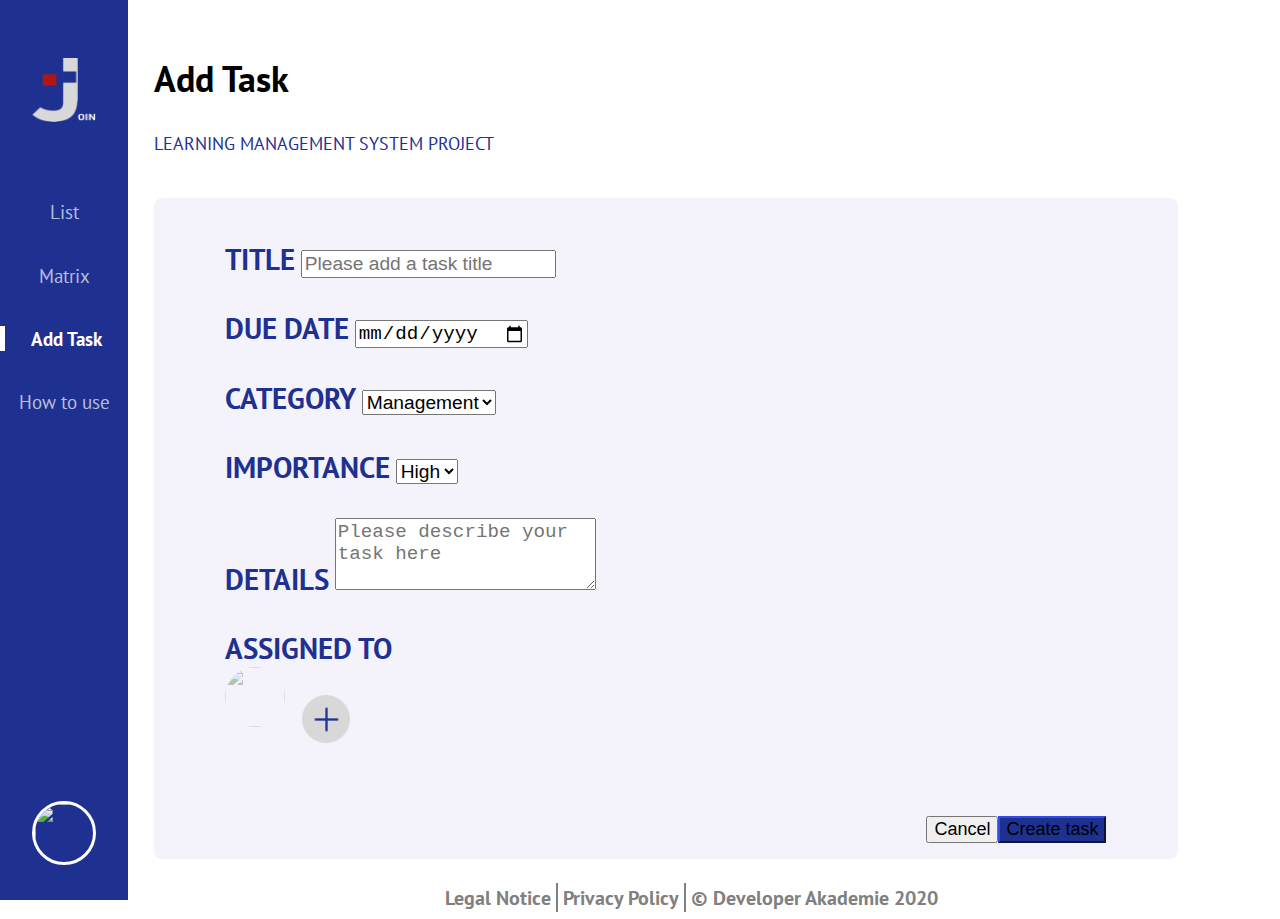
==== commit cbee8000: "Legal notice & privacy policy footer has been added, mobile view help styling, general css refactori" ====
--- a/add-task.html
+++ b/add-task.html
@@ -8,8 +8,8 @@
     <link rel="icon" href="img/logo.png">
     <link rel="stylesheet" href="https://stackpath.bootstrapcdn.com/bootstrap/4.5.0/css/bootstrap.min.css"
         integrity="sha384-9aIt2nRpC12Uk9gS9baDl411NQApFmC26EwAOH8WgZl5MYYxFfc+NcPb1dKGj7Sk" crossorigin="anonymous">
-    <link rel="stylesheet" href="styles/style.css">
-    <link rel="stylesheet" href="styles/add-tasks-style.css">
+    <link rel="stylesheet" href="styles/general.css">
+    <link rel="stylesheet" href="styles/add-task.css">
     <link href="https://fonts.googleapis.com/css2?family=PT+Sans&display=swap" rel="stylesheet">
     <script src="script.js"></script>
 </head>
@@ -115,6 +115,16 @@
                 </div>
             </div>
         </form>
+        <footer>
+            <div class="footer-row-1"><a href="legal-notice.html">
+                    <h5>Legal Notice</h5>
+                </a><a href="privacy-policy.html">
+                    <h5>Privacy Policy</h5>
+                </a></div>
+            <div class="footer-row-2">
+                <h5>© Developer Akademie 2020</h5>
+            </div>
+        </footer>
     </div>
 </body>
 
--- a/styles/general.css
+++ b/styles/general.css
@@ -0,0 +1,323 @@
+ /* General styling for all sites */
+* {
+    box-sizing: border-box;
+}
+body {
+    margin:0;
+    font-family: 'PT Sans', sans-serif;
+    display: flex;
+    height: 100vH;
+
+}
+a:hover, a, a:active{
+    text-decoration: none;
+    color: rgba(255, 255, 255, 0.685);
+}
+.main-box h2 {
+    font-weight: bold;
+}
+label {
+    color: #1E3190;
+    font-weight: bolder;
+    font-size: larger;
+    text-transform: uppercase;
+}
+.side-bar {
+    width: 10vw;
+    height: 100%;
+    position: fixed;
+    background-color: #1E3190;
+    font-size: 1.5vw;
+    display: grid;
+    grid-template-rows: 20% 65% 15%;
+    overflow-x: hidden;
+}
+.align-center {
+    display: flex;
+    flex-direction: column;
+    align-items: center;
+}
+.menu-desktop {
+    display: flex;
+}
+.menu-mobile {
+    display: none;
+    filter: invert(1);
+}
+
+.menu-overlay {
+    display: none;
+    position: fixed;
+    right: 0;
+    top: 0;
+    z-index: 20;
+    flex-direction: column;
+    background: #1E3190;
+    width: 250px;
+    height: 100vh;
+    padding-left: 8px;
+    padding-top: 10vh;
+    border-left: 1px solid white;
+    border-radius: 8px 0 0 8px;
+    text-align: left;
+    transform: translateX(250px);
+    transition: all 225ms ease-in-out;
+}
+.menu-overlay a {
+    padding-left: 21px;
+}
+.menu-close-btn {
+    position: absolute;
+    right: 16px;
+    top: 16px;
+}
+.menu-backdrop {
+    width: 100vw;
+    height: 100vh;
+    z-index: 9;
+    background-color: black;
+    opacity: 0.2;
+    transition: all 225ms ease-in-out;
+    position: fixed;
+}
+.mobile-pics {
+    display: flex;
+}
+.profile-pic {
+    border-radius: 50%;	
+    border: white solid;
+}
+.side-bar img {
+    margin: auto;
+    justify-self: center !important;
+    align-self: center !important;
+    width: 4rem;
+    height: 4rem;
+} 
+.page-selected {
+    text-align: center;
+    font-weight: bold;
+    color: white;
+    width:100%;
+    border-left: 5px white solid;
+}
+.subheading {
+    color: #1E3190;
+    font-size: large;
+    text-transform: uppercase;
+}
+.main-box {
+    padding: 2%;
+    font-size: x-large;
+    width: 88vw;
+    position: absolute;
+    height: auto;
+    padding-bottom: 0;
+    right: 0;
+    left: 10vw;
+}
+.btn-primary {
+    background-color: #1E3190;
+    border-color: #1E3190;
+}
+.custom-padding {
+    padding-right: 3% !important;
+    padding-left: 3% !important;
+}
+/* Policy style */
+.main-box-policy {
+    padding: 10px 10px;
+}
+.main-box-policy h2 {
+    font-size: 1em;
+}
+/* footer styling for all sites */
+footer {
+    display: flex;
+    flex-direction: row;
+    justify-content: center;
+    margin: 1em 0 5px 0;
+    font-size: 1em;
+}
+.footer-row-1 {
+    display: flex;
+    flex-direction: row;
+}
+footer a{
+    color: grey;
+    border-right: 2px solid grey;
+    height: fit-content;
+}
+footer h5 {
+    color: grey;
+    margin: 2px 5px;
+}
+.matrix-main-box footer {
+    grid-area: footer;
+}
+.main-box footer {
+    display: flex;
+}
+
+/* Easy access classes */
+
+.d-none {
+    display: none !important;
+}
+.align-center label {
+    text-align: center;
+}
+
+.selected-person-pic {
+    border: 2px #28a745 solid;
+    opacity: 1;
+}
+
+.category-1 {
+    border-left: #FFB071 5px solid;
+}
+.category-2 {
+    border-left: #E271FF 5px solid;
+}
+.category-3 {
+    border-left:  #58AF69 5px solid;
+}
+.category-4 {
+    border-left:   #e83e8c 5px solid;
+}
+   
+/* For Smartphones (landscape view, less than 820px) */
+@media (max-width: 830px) {
+    html, body {
+        flex-direction: column;
+        overflow-x: hidden;
+        position: relative;
+    }
+   .profile-pic.sidebar {
+       display: none;
+   }
+    .side-bar {
+        position: absolute;
+        display: flex;
+        align-items: center;
+        justify-content: space-between;
+        height: 25%;
+        width: 100%;
+        z-index: 9;
+    }
+    .side-bar img {
+        margin: 10px 10px;
+    }
+    .menu-desktop {
+        display: none;
+    }
+    .menu-mobile {
+        display: flex;
+        width: 50px;
+        margin-right: 12px !important;
+        cursor: pointer;
+    }
+    .menu-overlay {
+        display: flex;
+    }
+    
+    .show-menu-overlay {
+        transform: translateX(0);
+    }
+    .current-user {
+        margin: 8px;
+        margin-bottom: unset;
+        position: absolute;
+        bottom: 2vh;
+        width: 90%;
+        font-size: large;
+    }
+    .current-user h4 {
+        margin: 0 !important;
+    }
+    .user-details {
+        display: flex;
+        color: white;
+        font-size: small;
+        justify-content: space-between;
+        align-items: center;
+        text-align: left;
+        margin-left: 12px;
+    }
+    .user-details a {
+        padding-left: 0 !important;
+        text-decoration: underline;
+        font-weight: lighter;
+        cursor: pointer;
+        color: rgba(255, 255, 255, 0.685);
+    }
+    .sign-out-btn {
+        color: gray;
+        text-decoration: underline;
+        cursor: pointer;
+        margin-left: 12px;
+    }
+    .page-selected {
+        text-align: left;
+        padding-left: 16px;
+    }   
+    .profile-pic {
+        width: 64px;
+    }
+    .main-box {
+        left: 2vw;
+        width: unset;
+    }
+    .main-box h2 {
+        z-index: 2;
+        position: absolute;
+        margin: 20px auto 20px 80px;
+        color: white;
+        font-size: x-large;
+    }
+    .subheading {
+        position: relative;
+        margin: 70px auto 10px auto;
+        text-align: center;
+        margin-top: 85px;
+    }   
+
+    
+}
+
+/* Mobile portrait width <= 420px */
+@media (max-width: 420px) {
+    .profile-pic.sidebar {
+        display: none;
+    }
+    body {
+        width: 100%;
+        height: 100vh;
+        display: flex;
+        flex-direction: column;
+    }
+    .side-bar {
+        position: fixed;
+        height: 10%;
+    }
+    .side-bar img {
+        transform: scale(0.8);
+    }
+    .menu-mobile {
+        right: 12em;
+    }
+    .main-box h2 {
+        margin-left: 18vw;
+    }
+    /*footer style */
+    footer h5 {
+        font-size: 0.5em;
+    }
+    footer {
+        flex-direction: column;
+        align-items: center;
+    }
+    footer a:nth-child(2){
+        border-right: none;
+    }
+}--- a/styles/add-task.css
+++ b/styles/add-task.css
@@ -0,0 +1,75 @@
+
+/* Style for Add-Task site */
+.form-control {
+    font-size: 1.2rem;
+}
+.form-control:hover {
+    cursor: text;
+}
+.form-group {
+    margin-bottom: 2rem;
+}
+#task-category.form-control:hover, #task-importance.form-control:hover {
+    cursor: pointer;
+}
+form {
+    background-color: #F4F3FB;
+    height: auto;
+    width: 80vW;
+    border-radius: 8px;
+    margin-top: 4%;
+    padding: 4%;
+}
+.col-md-6 {
+    max-width: none;
+}
+.assigned-pic {
+    width: 2.5em;
+    height: 2.5em;
+    border-radius: 100%;
+    margin-right: 2%;
+    margin-bottom: 5%;
+    transition: all 125ms ease-out;
+    opacity: 0.5;
+}
+.assigned-people-box {
+    display: flex;
+    flex-wrap: wrap;
+}
+.assigned-pic:hover {
+    transform: scale(1.1);
+    opacity: 1;
+    cursor: pointer;
+}
+.plus {
+    width: 2em;
+    object-fit: contain;
+    transition: all 125ms ease-out;
+}
+.plus:hover {
+    transform: scale(1.1);
+    cursor: pointer;
+}
+
+.btn-row {
+    display: block;
+    justify-content: right;
+    margin-top: 5%;
+}
+.btn-row button {
+    float: right;
+    font-size: large;
+}
+/* For Smartphones (landscape view, less than 820px) */
+@media (max-width: 830px) {
+    form {
+        width: 92vw;
+        height: unset;
+        margin-top: 24px;
+        margin-bottom: 24px;
+    }
+    .plus {
+        margin-bottom: 12px;
+        margin-left: 6px;
+    }
+}
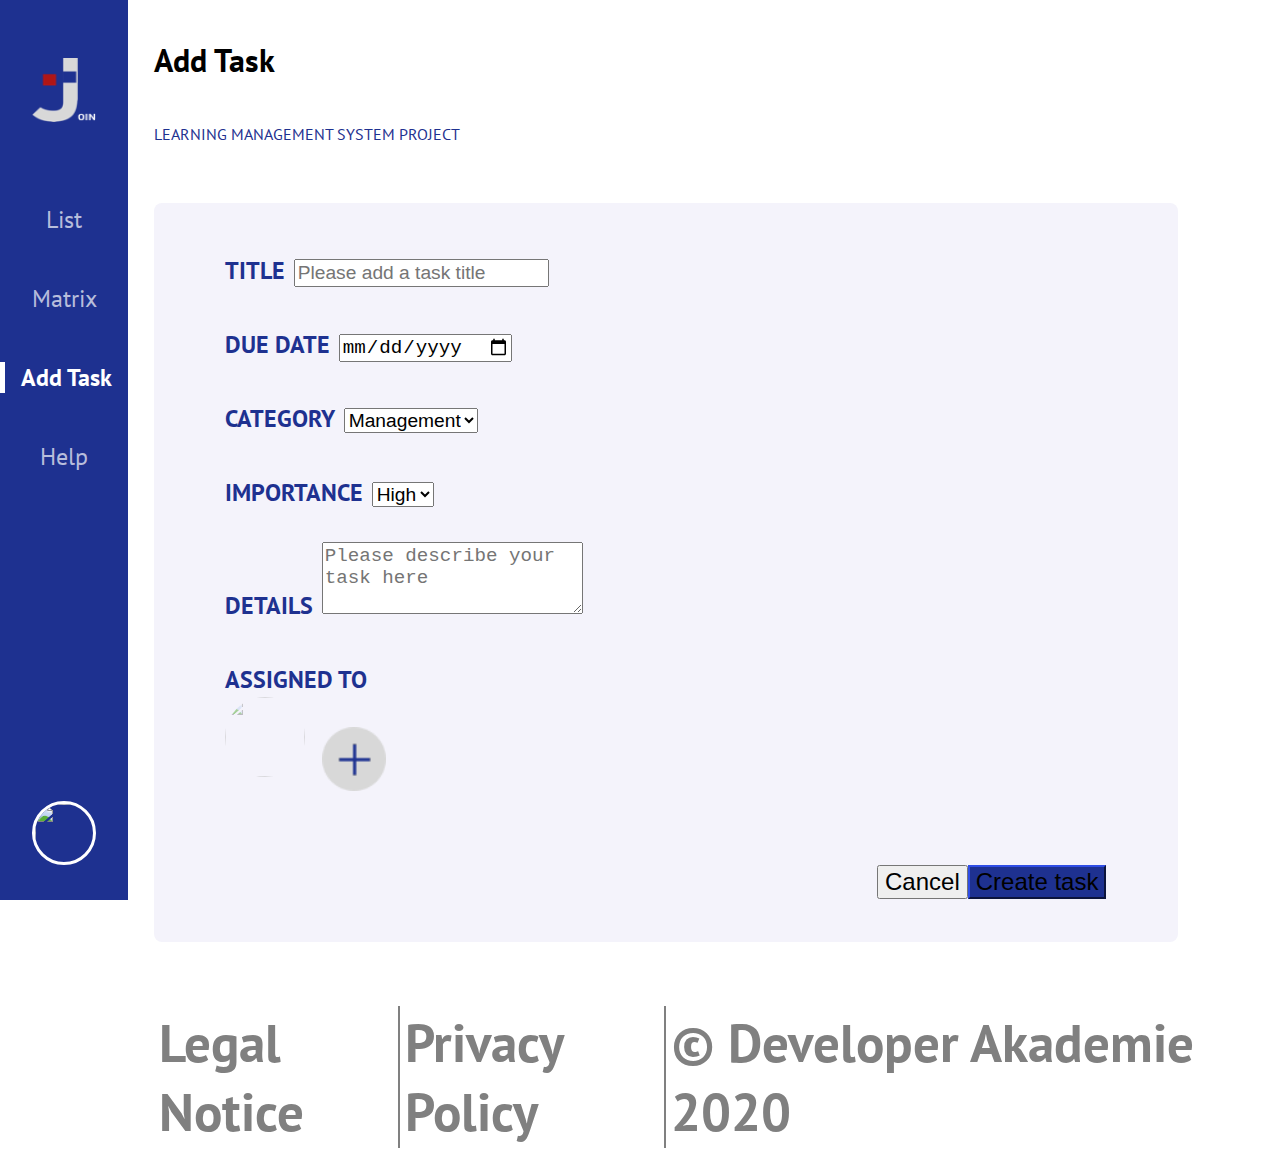
==== commit a1f3a96a: "Footer always down, privacy policy and legal notice paddings and links, style adjustments" ====
--- a/add-task.html
+++ b/add-task.html
@@ -26,7 +26,7 @@
             </a>
             <p class="page-selected">Add Task</p>
             <a href="help.html">
-                <p>How to use</p>
+                <p>Help</p>
             </a>
         </div>
         <div class="mobile-pics">
@@ -44,7 +44,7 @@
         </a>
         <p class="page-selected">Add Task</p>
         <a href="help.html">
-            <p>How to use</p>
+            <p>Help</p>
         </a>
         <button onclick="closeMenu()" class="btn btn-secondary menu-close-btn">Close</button>
         <div class="current-user">
--- a/styles/general.css
+++ b/styles/general.css
@@ -15,11 +15,12 @@
 }
 .main-box h2 {
     font-weight: bold;
+    font-size: 2rem;
 }
 label {
     color: #1E3190;
     font-weight: bolder;
-    font-size: larger;
+    font-size: 1.5rem;
     text-transform: uppercase;
 }
 .side-bar {
@@ -27,7 +28,7 @@
     height: 100%;
     position: fixed;
     background-color: #1E3190;
-    font-size: 1.5vw;
+    font-size: 1.5rem;
     display: grid;
     grid-template-rows: 20% 65% 15%;
     overflow-x: hidden;
@@ -66,6 +67,9 @@
 .menu-overlay a {
     padding-left: 21px;
 }
+.menu-overlay h4 {
+    color: gray;
+}
 .menu-close-btn {
     position: absolute;
     right: 16px;
@@ -103,19 +107,23 @@
 }
 .subheading {
     color: #1E3190;
-    font-size: large;
+    font-size: 1rem;
     text-transform: uppercase;
 }
 .main-box {
-    padding: 2%;
-    font-size: x-large;
+    padding: 1% 2% 0% 2%;
+    font-size: 2rem;
     width: 88vw;
     position: absolute;
-    height: auto;
+    height: 100%;
     padding-bottom: 0;
     right: 0;
     left: 10vw;
-}
+    display: flex;
+    flex-direction: column;
+    justify-content: space-between;
+}
+
 .btn-primary {
     background-color: #1E3190;
     border-color: #1E3190;
@@ -125,11 +133,21 @@
     padding-left: 3% !important;
 }
 /* Policy style */
-.main-box-policy {
-    padding: 10px 10px;
-}
 .main-box-policy h2 {
     font-size: 1em;
+}
+.main-box-policy {
+    position: absolute;
+    left: 10vw;
+    padding: 10px 20px;
+    width: 100%;
+    display: flex;
+    flex-direction: column;
+    height: 100%;
+    justify-content: space-between;
+}
+.main-box-policy a {
+    color: black !important;
 }
 /* footer styling for all sites */
 footer {
@@ -137,7 +155,7 @@
     flex-direction: row;
     justify-content: center;
     margin: 1em 0 5px 0;
-    font-size: 1em;
+    font-size: 2em;
 }
 .footer-row-1 {
     display: flex;
@@ -151,11 +169,15 @@
 footer h5 {
     color: grey;
     margin: 2px 5px;
+    transition: all 225ms ease-in-out;
+}
+footer h5:hover {
+    text-decoration: underline;
 }
 .matrix-main-box footer {
     grid-area: footer;
 }
-.main-box footer {
+.main-box footer, .main-box-policy footer{
     display: flex;
 }
 
@@ -186,7 +208,7 @@
     border-left:   #e83e8c 5px solid;
 }
    
-/* For Smartphones (landscape view, less than 820px) */
+/* For Smartphones (landscape view, less than 830px) */
 @media (max-width: 830px) {
     html, body {
         flex-direction: column;
@@ -230,15 +252,16 @@
         position: absolute;
         bottom: 2vh;
         width: 90%;
-        font-size: large;
+        font-size: 2rem;
     }
     .current-user h4 {
         margin: 0 !important;
+        font-size: 1.2rem;
     }
     .user-details {
         display: flex;
         color: white;
-        font-size: small;
+        font-size: 1rem;
         justify-content: space-between;
         align-items: center;
         text-align: left;
@@ -256,6 +279,7 @@
         text-decoration: underline;
         cursor: pointer;
         margin-left: 12px;
+        font-size: 1.2rem;
     }
     .page-selected {
         text-align: left;
@@ -273,13 +297,14 @@
         position: absolute;
         margin: 20px auto 20px 80px;
         color: white;
-        font-size: x-large;
+        font-size: 3rem;
     }
     .subheading {
         position: relative;
         margin: 70px auto 10px auto;
         text-align: center;
         margin-top: 85px;
+        font-size: 1.2rem;
     }   
 
     
@@ -307,11 +332,11 @@
         right: 12em;
     }
     .main-box h2 {
-        margin-left: 18vw;
+        display: none;
     }
     /*footer style */
     footer h5 {
-        font-size: 0.5em;
+        font-size: 1rem;
     }
     footer {
         flex-direction: column;
@@ -320,4 +345,8 @@
     footer a:nth-child(2){
         border-right: none;
     }
+    .subheading { 
+        font-size: 1rem;
+    }
+    
 }--- a/styles/add-task.css
+++ b/styles/add-task.css
@@ -58,7 +58,7 @@
 }
 .btn-row button {
     float: right;
-    font-size: large;
+    font-size: 1.5rem;
 }
 /* For Smartphones (landscape view, less than 820px) */
 @media (max-width: 830px) {
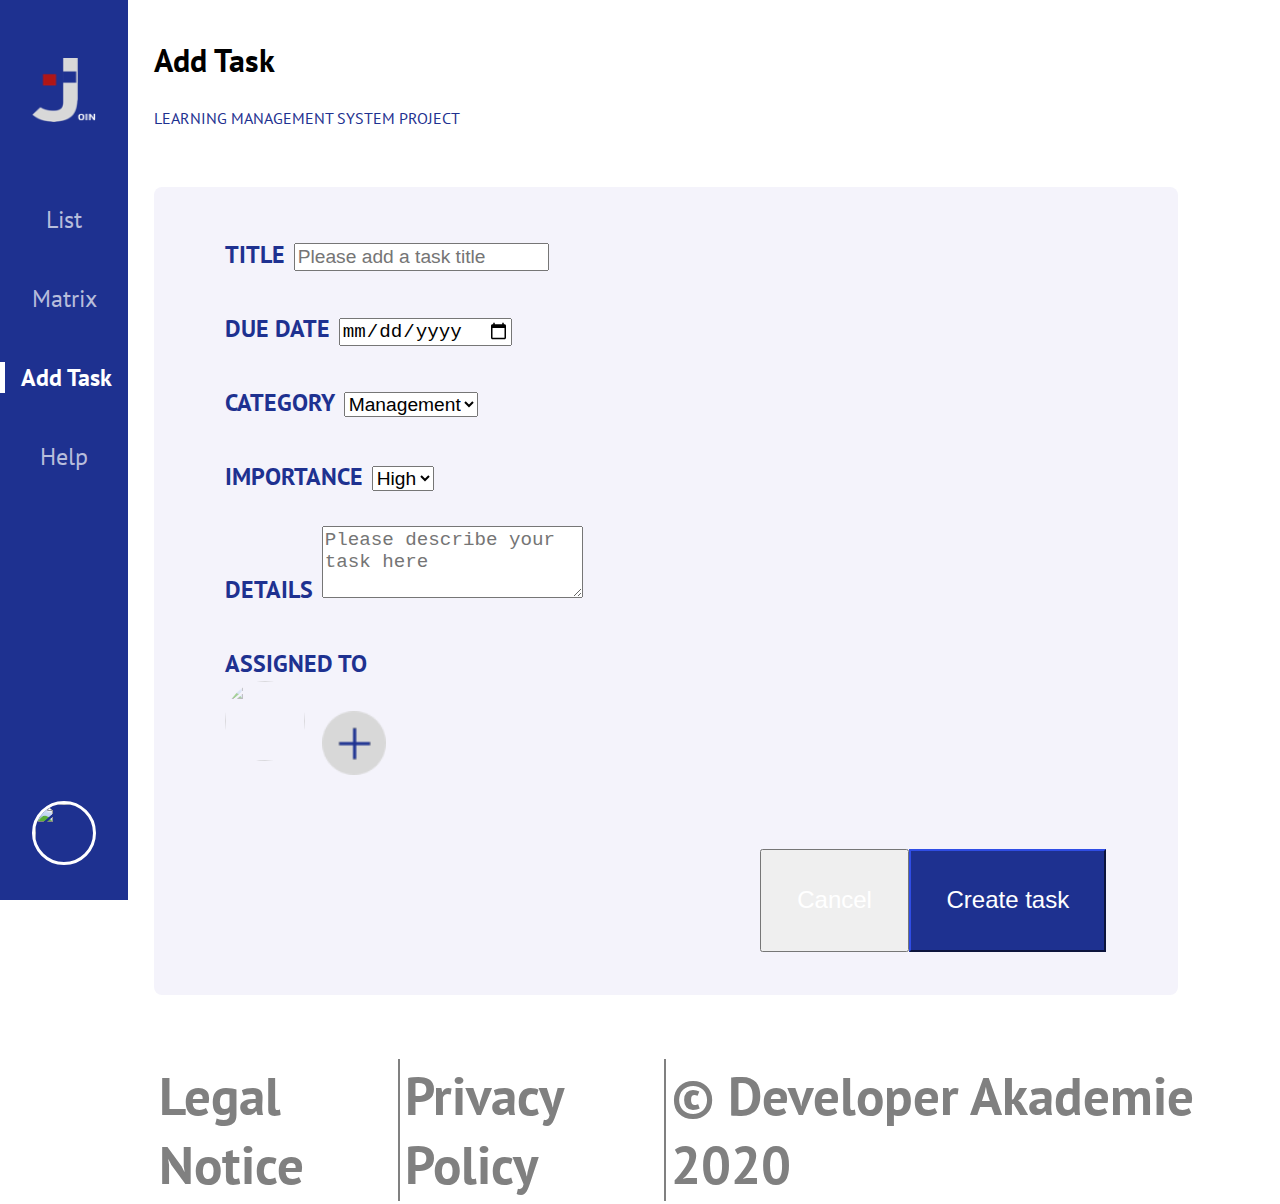
==== commit d99695ae: "Bug fix subheading and empty-task-list (desktop) and img-size in help.html (portrait-view)" ====
--- a/add-task.html
+++ b/add-task.html
@@ -61,9 +61,10 @@
     <div class="menu-backdrop d-none" id="menu-backdrop" onclick="closeMenu()"></div>
 
     <div class="main-box">
-        <h2>Add Task</h2>
-        <p class="subheading">Learning Management System Project</p>
-
+        <div>
+            <h2>Add Task</h2>
+            <p class="subheading">Learning Management System Project</p>
+        </div>
         <form>
             <div class="form-row">
                 <div class="form-group col-md-6 custom-padding">
--- a/styles/general.css
+++ b/styles/general.css
@@ -44,6 +44,7 @@
 .menu-mobile {
     display: none;
     filter: invert(1);
+    z-index: 8;
 }
 
 .menu-overlay {
@@ -132,6 +133,32 @@
     padding-right: 3% !important;
     padding-left: 3% !important;
 }
+
+.empty-task-list {
+    position: absolute;
+    top: 30vh;
+    left: 20vw;
+    font-size: 1.5rem;
+    width: 35vw;
+    display: flex;
+    flex-direction: column;
+    align-items: center;
+    text-align: center;
+    background: #F4F3FB;
+    padding: 1% 3% 3% 3%;
+    border-radius: 50%;
+    z-index: 5;
+}
+.empty-task-list a, button {
+    font-size: 1.5rem;
+    color: white;
+    padding: 4%;
+    width: fit-content;
+}
+.empty-task-list img {
+    justify-self: center;
+    width: 8vw;
+}
 /* Policy style */
 .main-box-policy h2 {
     font-size: 1em;
@@ -306,7 +333,20 @@
         margin-top: 85px;
         font-size: 1.2rem;
     }   
-
+    .empty-task-list {        
+        width: 40vw;
+        height: 52vh;
+        left: 21.5vw;
+        padding: 8px;
+        position: absolute;
+        top: 44vh;
+    }   
+    .empty-task-list img {
+        width: 8vw;
+    }
+    .empty-task-list a, .empty-task-list p {
+        font-size: 1rem;
+       /* margin-bottom: 8px; */    }
     
 }
 
@@ -348,5 +388,19 @@
     .subheading { 
         font-size: 1rem;
     }
+    .empty-task-list {
+        width: 85vw;
+        height: auto;
+        left: 7.5vw !important;
+        top: 30vh;
+        padding: 16px 12px 24px 12px
+    }   
+    .empty-task-list img {
+        width: 25vw;
+    }
+    .empty-task-list a {
+        font-size: 1rem;
+        margin-bottom: 8px;
+    }
     
 }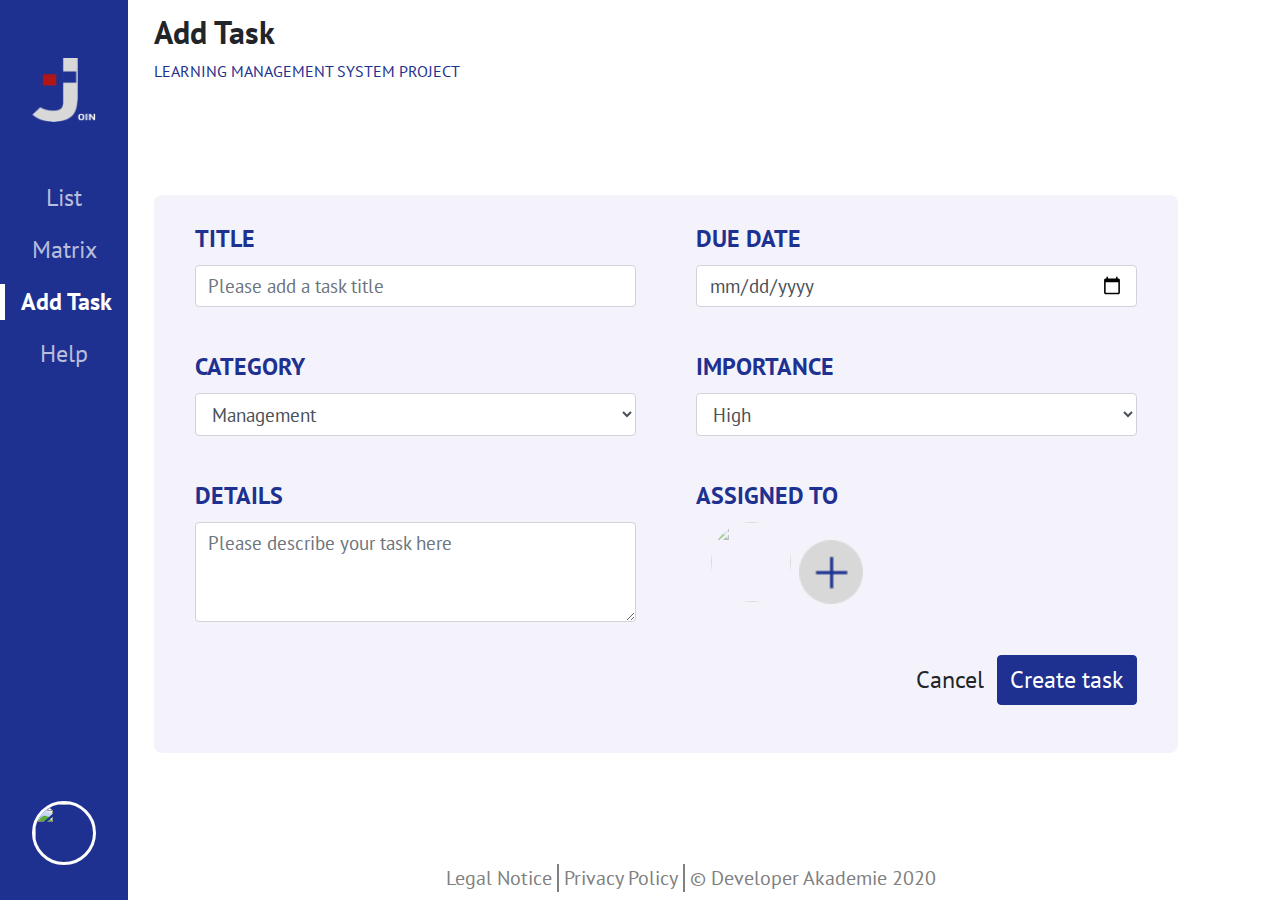
==== commit 5b60187d: "Bugfix, refactoring and splitting JS code in several files; Bugfix for CSS" ====
--- a/add-task.html
+++ b/add-task.html
@@ -5,13 +5,12 @@
     <meta charset="UTF-8">
     <meta name="viewport" content="width=device-width, initial-scale=1.0">
     <title>JOIN - Add task</title>
-    <link rel="icon" href="img/logo.png">
-    <link rel="stylesheet" href="https://stackpath.bootstrapcdn.com/bootstrap/4.5.0/css/bootstrap.min.css"
-        integrity="sha384-9aIt2nRpC12Uk9gS9baDl411NQApFmC26EwAOH8WgZl5MYYxFfc+NcPb1dKGj7Sk" crossorigin="anonymous">
-    <link rel="stylesheet" href="styles/general.css">
-    <link rel="stylesheet" href="styles/add-task.css">
+    <link rel="icon" href="./img/logo.png">
+    <link rel="stylesheet" href="./styles/bootstrap.min.css">
+    <link rel="stylesheet" href="./styles/general.css">
+    <link rel="stylesheet" href="./styles/add-task.css">
     <link href="https://fonts.googleapis.com/css2?family=PT+Sans&display=swap" rel="stylesheet">
-    <script src="script.js"></script>
+    <script src="./script.js"></script>
 </head>
 
 <body onload="loadAllTasks()">
--- a/styles/general.css
+++ b/styles/general.css
@@ -134,10 +134,21 @@
     padding-left: 3% !important;
 }
 
+.empty-task-list-box {
+    position: absolute;
+    display: flex;
+    top: 20vh;
+    width: 100%;
+    height: 60%;
+    align-items: center;
+    justify-content: center;
+    /* z-index: -1; */
+}
+
 .empty-task-list {
-    position: absolute;
-    top: 30vh;
-    left: 20vw;
+    /* position: absolute;
+    top: 10vh; */
+    /* left: 20vw; */
     font-size: 1.5rem;
     width: 35vw;
     display: flex;
@@ -167,7 +178,7 @@
     position: absolute;
     left: 10vw;
     padding: 10px 20px;
-    width: 100%;
+    width: 85vw;
     display: flex;
     flex-direction: column;
     height: 100%;
@@ -181,7 +192,7 @@
     display: flex;
     flex-direction: row;
     justify-content: center;
-    margin: 1em 0 5px 0;
+    margin: 1rem 0 8px 0; 
     font-size: 2em;
 }
 .footer-row-1 {
@@ -207,6 +218,9 @@
 .main-box footer, .main-box-policy footer{
     display: flex;
 }
+.modal-body {
+    font-size: initial;
+}
 
 /* Easy access classes */
 
@@ -219,7 +233,7 @@
 
 .selected-person-pic {
     border: 2px #28a745 solid;
-    opacity: 1;
+    opacity: 1 !important;
 }
 
 .category-1 {
--- a/styles/add-task.css
+++ b/styles/add-task.css
@@ -17,8 +17,8 @@
     height: auto;
     width: 80vW;
     border-radius: 8px;
-    margin-top: 4%;
-    padding: 4%;
+    /* margin-top: 4%; */
+    padding: 1rem;
 }
 .col-md-6 {
     max-width: none;
